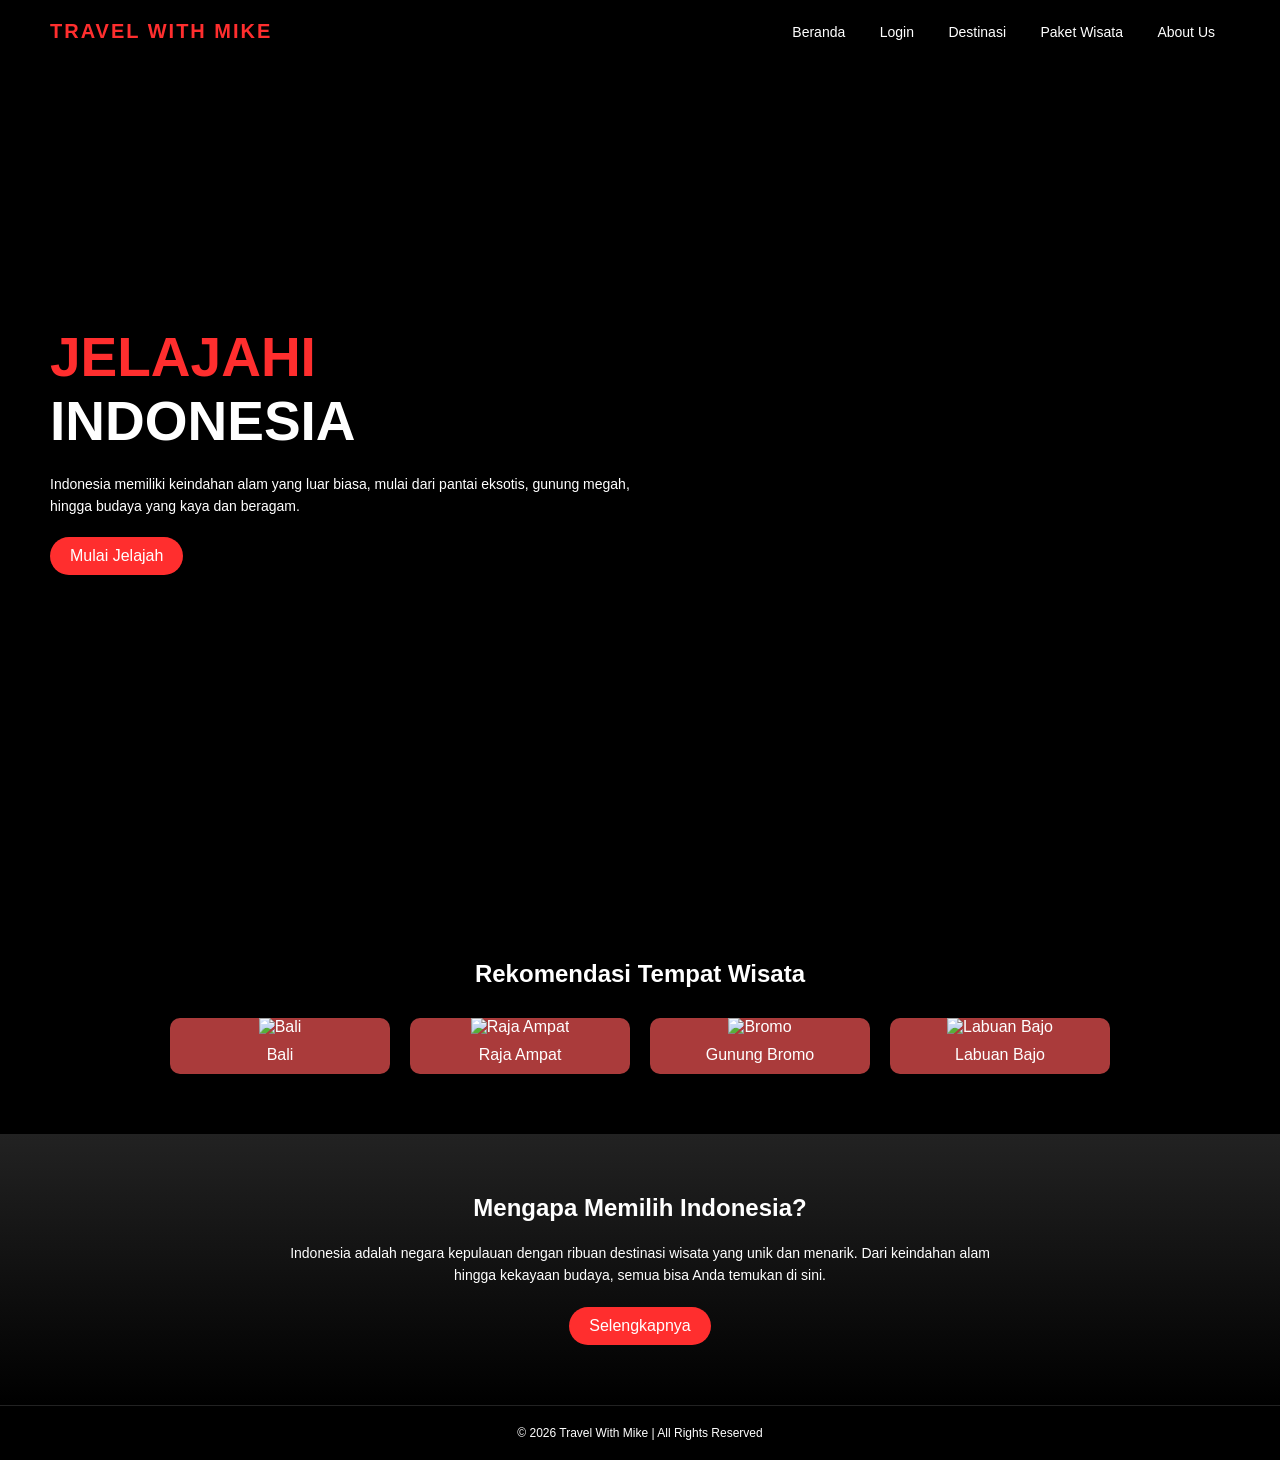
==== html/index.Html @ 5d5581ec "first commit" ====
<!DOCTYPE html>
<html lang="id">
<head>
    <meta charset="UTF-8">
    <meta name="viewport" content="width=device-width, initial-scale=1.0">
    <title>Travel With Mike</title>

   <!--call css-->
    <link rel="stylesheet" href="../css/index.style.css">
</head>
<body>

    <!--HEADER-->
    <header>
        <h1>TRAVEL WITH MIKE</h1>
        <nav>
            <a href="index.Html">Beranda</a>
            <a href="login.html">Login</a>
            <a href="destinasi.html">Destinasi</a>
            <a href="paketwisata.html">Paket Wisata</a>
            <a href="about_us.html">About Us</a>
        </nav>
    </header>

    <!--BERANDA-->
    <section class="beranda">
        <div class="beranda-text">
            <h2><span>JELAJAHI</span><br>INDONESIA</h2>
            <p>
                Indonesia memiliki keindahan alam yang luar biasa, mulai dari pantai eksotis,
                gunung megah, hingga budaya yang kaya dan beragam.
            </p>
            <a href="paketwisata.html" class="btn">Mulai Jelajah</a>
        </div>
    </section>

    <!-- REKOMENDASI -->
    <section class="rekomendasi">
        <h2>Rekomendasi Tempat Wisata</h2>

        <div class="card-container">
            <div class="card">
                <img src="Pantai-Kuta-Beach-V2-1000x563.webp" alt="Bali">
                <p>Bali</p>
            </div>

            <div class="card">
                <img src="raja ampat.jpg" alt="Raja Ampat">
                <p>Raja Ampat</p>
            </div>

            <div class="card">
                <img src="bromo.jpg" alt="Bromo">
                <p>Gunung Bromo</p>
            </div>

            <div class="card">
                <img src="labuan bajo.jpg" alt="Labuan Bajo">
                <p>Labuan Bajo</p>
            </div>
        </div>
    </section>

    <!-- ABOUT --->
    <section class="about">
        <h2>Mengapa Memilih Indonesia?</h2>
        <p>
            Indonesia adalah negara kepulauan dengan ribuan destinasi wisata yang unik dan menarik.
            Dari keindahan alam hingga kekayaan budaya, semua bisa Anda temukan di sini.
        </p>
        <a href="about_us.html" class="btn">Selengkapnya</a>
    </section>

    <!-- FOOTER -->
    <footer>
        <p>© 2026 Travel With Mike | All Rights Reserved</p>
    </footer>

</body>
</html>
---- css/index.style.css ----
/* RESET */
* {
    margin: 0;
    padding: 0;
    box-sizing: border-box;
    font-family: 'Segoe UI', sans-serif;
}

body {
    background: #000;
    color: #fff;
}

/* HEADER */
header {
    position: absolute;
    top: 0;
    width: 100%;
    display: flex;
    justify-content: space-between;
    align-items: center;
    padding: 20px 50px;
    z-index: 10;
}

header h1 {
    color: #ff2e2e;
    font-size: 20px;
    letter-spacing: 2px;
}

nav a {
    margin: 0 15px;
    text-decoration: none;
    color: #fff;
    font-size: 14px;
    transition: 0.3s;
}

nav a:hover {
    color: #ff2e2e;
}

/* BERANDA */
.beranda {
    height: 100vh;
    background: url('https://images.unsplash.com/photo-1507525428034-b723cf961d3e') center/cover no-repeat;
    display: flex;
    align-items: center;
    padding: 0 50px;
    position: relative;
}

/* Overlay biar teks kebaca */
.beranda::after {
    content: "";
    position: absolute;
    top: 0;
    left: 0;
    width: 100%;
    height: 100%;
    background: rgba(0,0,0,0.5);
}

.beranda-text {
    position: relative;
    max-width: 600px;
    z-index: 2;
}

.beranda-text h2 {
    font-size: 55px;
    font-weight: bold;
}

.beranda-text span {
    color: #ff2e2e;
}

.beranda-text p {
    margin: 20px 0;
    font-size: 14px;
    line-height: 1.6;
}
.btn {
    display: inline-block;
    padding: 10px 20px;
    background: #ff2e2e;
    color: #fff;
    text-decoration: none;
    border-radius: 20px;
    transition: 0.3s;
}

.btn:hover {
    background: #cc0000;
}

/* REKOMENDASI */
.rekomendasi {
    padding: 60px 50px;
    text-align: center;
    background: #000000b3;
}

.rekomendasi h2 {
    margin-bottom: 30px;
    font-size: 24px;
}

.card-container {
    display: flex;
    gap: 20px;
    justify-content: center;
    flex-wrap: wrap;
}

.card {
    width: 220px;
    background: #aa3b3b;
    border-radius: 10px;
    overflow: hidden;
    transition: 0.3s;
}

.card img {
    width: 100%;
    height: 150px;
    object-fit: cover;
}

.card p {
    padding: 10px;
}

.card:hover {
    transform: scale(1.25);
}

/* ABOUT */
.about {
    padding: 60px 50px;
    text-align: center;
    background: linear-gradient(to top, #000, #222);
}

.about h2 {
    margin-bottom: 20px;
}

.about p {
    max-width: 700px;
    margin: auto;
    margin-bottom: 20px;
    font-size: 14px;
    line-height: 1.6;
}

/* FOOTER */
footer {
    padding: 20px;
    text-align: center;
    background: #000;
    border-top: 1px solid #222;
    font-size: 12px;
}
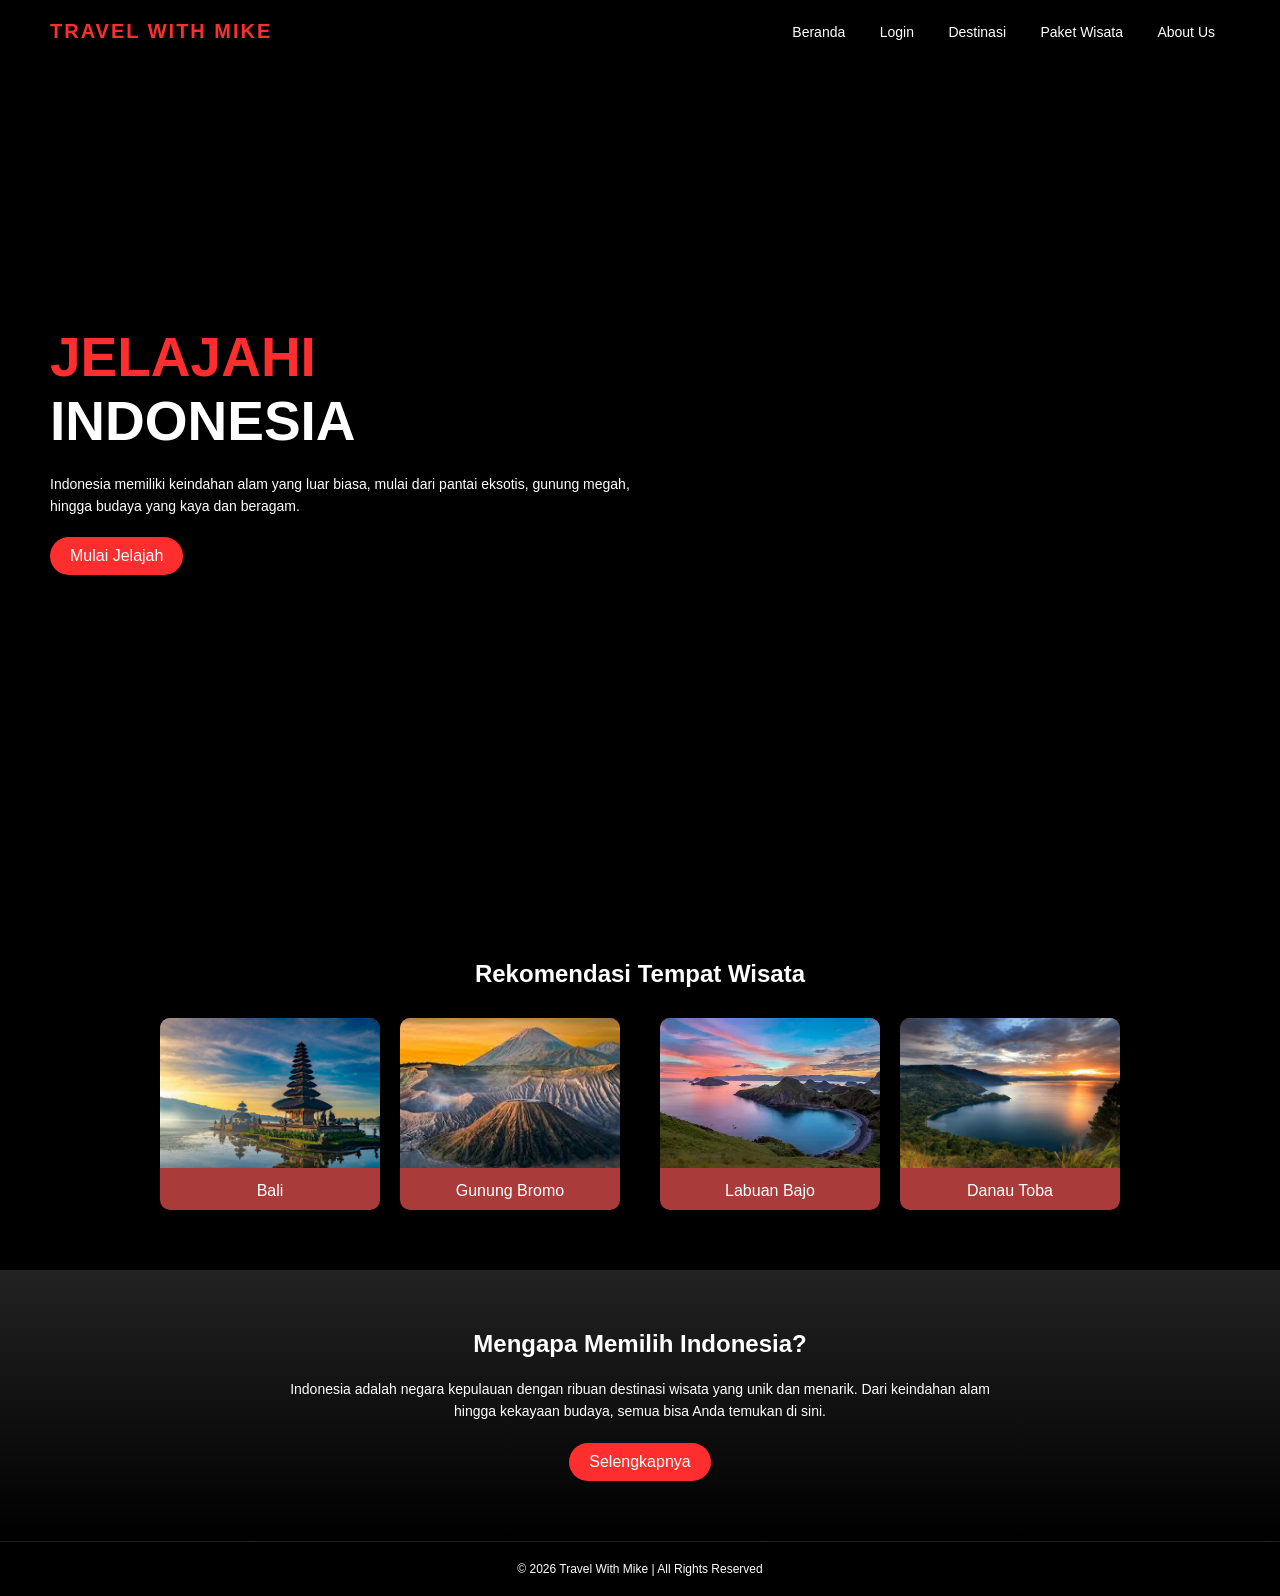
==== commit 348793ce: "update 2 grid" ====
--- a/html/index.Html
+++ b/html/index.Html
@@ -40,23 +40,23 @@
 
         <div class="card-container">
             <div class="card">
-                <img src="Pantai-Kuta-Beach-V2-1000x563.webp" alt="Bali">
+                <img src="../img/bali.jpg" alt="Bali">
                 <p>Bali</p>
             </div>
 
             <div class="card">
-                <img src="raja ampat.jpg" alt="Raja Ampat">
-                <p>Raja Ampat</p>
+                <img src="../img/bromo.jpg" alt="Bromo">
+                <p>Gunung Bromo</p>
+            </div>
+            <b> </b>
+            <div class="card">
+                <img src="../img/labuan 2.webp" alt="Labuan Bajo">
+                <p>Labuan Bajo</p>
             </div>
 
-            <div class="card">
-                <img src="bromo.jpg" alt="Bromo">
-                <p>Gunung Bromo</p>
-            </div>
-
-            <div class="card">
-                <img src="labuan bajo.jpg" alt="Labuan Bajo">
-                <p>Labuan Bajo</p>
+             <div class="card">
+                <img src="../img/dantob 2.png" alt="Danau Toba">
+                <p>Danau Toba</p>
             </div>
         </div>
     </section>
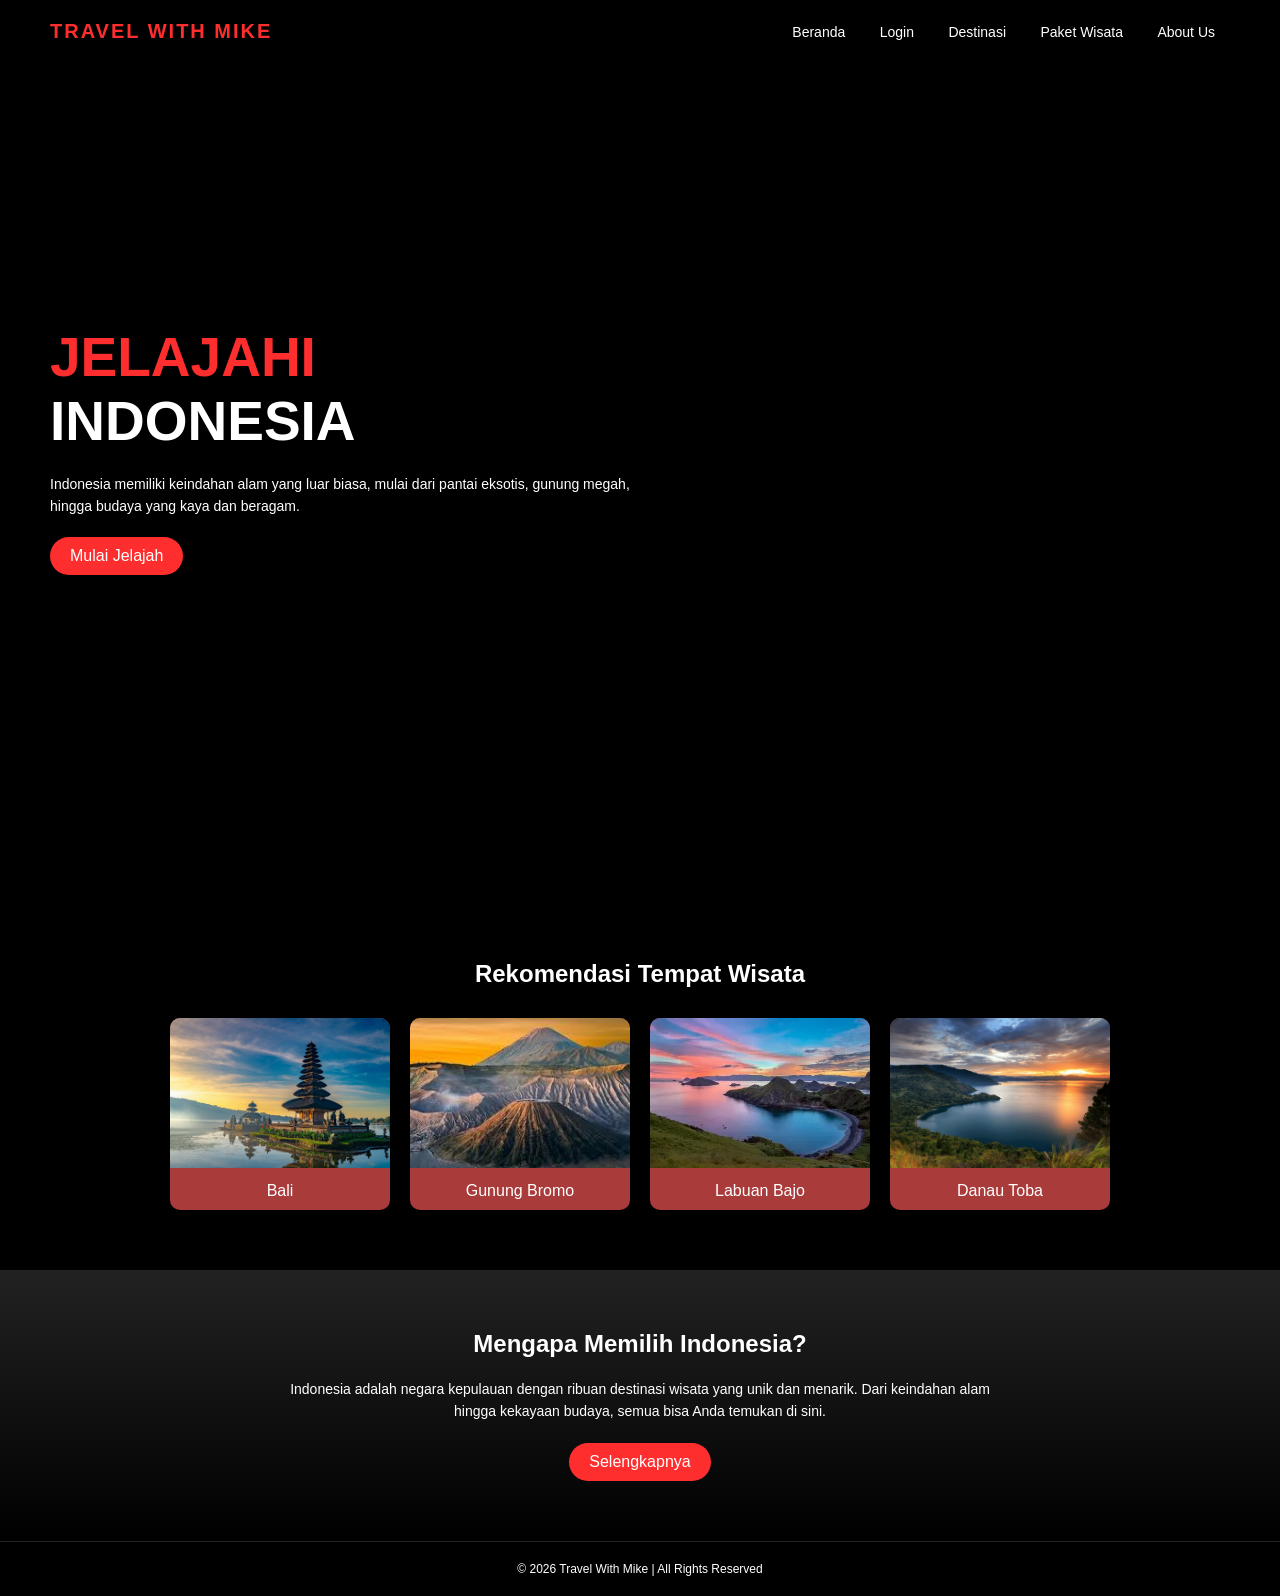
==== commit 8549f76d: "Final" ====
--- a/html/index.Html
+++ b/html/index.Html
@@ -5,12 +5,10 @@
     <meta name="viewport" content="width=device-width, initial-scale=1.0">
     <title>Travel With Mike</title>
 
-   <!--call css-->
     <link rel="stylesheet" href="../css/index.style.css">
 </head>
 <body>
 
-    <!--HEADER-->
     <header>
         <h1>TRAVEL WITH MIKE</h1>
         <nav>
@@ -22,7 +20,6 @@
         </nav>
     </header>
 
-    <!--BERANDA-->
     <section class="beranda">
         <div class="beranda-text">
             <h2><span>JELAJAHI</span><br>INDONESIA</h2>
@@ -34,7 +31,6 @@
         </div>
     </section>
 
-    <!-- REKOMENDASI -->
     <section class="rekomendasi">
         <h2>Rekomendasi Tempat Wisata</h2>
 
@@ -48,20 +44,19 @@
                 <img src="../img/bromo.jpg" alt="Bromo">
                 <p>Gunung Bromo</p>
             </div>
-            <b> </b>
+
             <div class="card">
                 <img src="../img/labuan 2.webp" alt="Labuan Bajo">
                 <p>Labuan Bajo</p>
             </div>
 
-             <div class="card">
+            <div class="card">
                 <img src="../img/dantob 2.png" alt="Danau Toba">
                 <p>Danau Toba</p>
             </div>
         </div>
     </section>
 
-    <!-- ABOUT --->
     <section class="about">
         <h2>Mengapa Memilih Indonesia?</h2>
         <p>
@@ -71,10 +66,9 @@
         <a href="about_us.html" class="btn">Selengkapnya</a>
     </section>
 
-    <!-- FOOTER -->
     <footer>
         <p>© 2026 Travel With Mike | All Rights Reserved</p>
     </footer>
 
 </body>
-</html>
+</html>
--- a/css/index.style.css
+++ b/css/index.style.css
@@ -1,4 +1,3 @@
-/* RESET */
 * {
     margin: 0;
     padding: 0;
@@ -11,7 +10,6 @@
     color: #fff;
 }
 
-/* HEADER */
 header {
     position: absolute;
     top: 0;
@@ -41,7 +39,6 @@
     color: #ff2e2e;
 }
 
-/* BERANDA */
 .beranda {
     height: 100vh;
     background: url('https://images.unsplash.com/photo-1507525428034-b723cf961d3e') center/cover no-repeat;
@@ -51,7 +48,6 @@
     position: relative;
 }
 
-/* Overlay biar teks kebaca */
 .beranda::after {
     content: "";
     position: absolute;
@@ -82,6 +78,7 @@
     font-size: 14px;
     line-height: 1.6;
 }
+
 .btn {
     display: inline-block;
     padding: 10px 20px;
@@ -96,7 +93,6 @@
     background: #cc0000;
 }
 
-/* REKOMENDASI */
 .rekomendasi {
     padding: 60px 50px;
     text-align: center;
@@ -137,7 +133,6 @@
     transform: scale(1.25);
 }
 
-/* ABOUT */
 .about {
     padding: 60px 50px;
     text-align: center;
@@ -156,7 +151,6 @@
     line-height: 1.6;
 }
 
-/* FOOTER */
 footer {
     padding: 20px;
     text-align: center;
@@ -164,3 +158,67 @@
     border-top: 1px solid #222;
     font-size: 12px;
 }
+
+@media screen and (max-width: 768px) {
+    header {
+        padding: 20px;
+        flex-direction: column;
+        gap: 15px;
+        position: relative;
+        background: #000;
+    }
+
+    header h1 {
+        font-size: 18px;
+    }
+
+    nav a {
+        margin: 0 8px;
+        font-size: 13px;
+    }
+
+    .beranda {
+        height: auto;
+        padding: 100px 20px 60px 20px;
+        text-align: center;
+        justify-content: center;
+    }
+
+    .beranda-text h2 {
+        font-size: 40px;
+    }
+
+    .rekomendasi,
+    .about {
+        padding: 40px 20px;
+    }
+
+    .card {
+        width: 45%;
+    }
+}
+
+@media screen and (max-width: 480px) {
+    nav {
+        display: flex;
+        flex-wrap: wrap;
+        justify-content: center;
+        gap: 10px;
+    }
+
+    nav a {
+        margin: 0;
+    }
+
+    .beranda-text h2 {
+        font-size: 32px;
+    }
+
+    .card {
+        width: 100%;
+    }
+
+    .card:hover {
+        transform: scale(1.05);
+    }
+}
